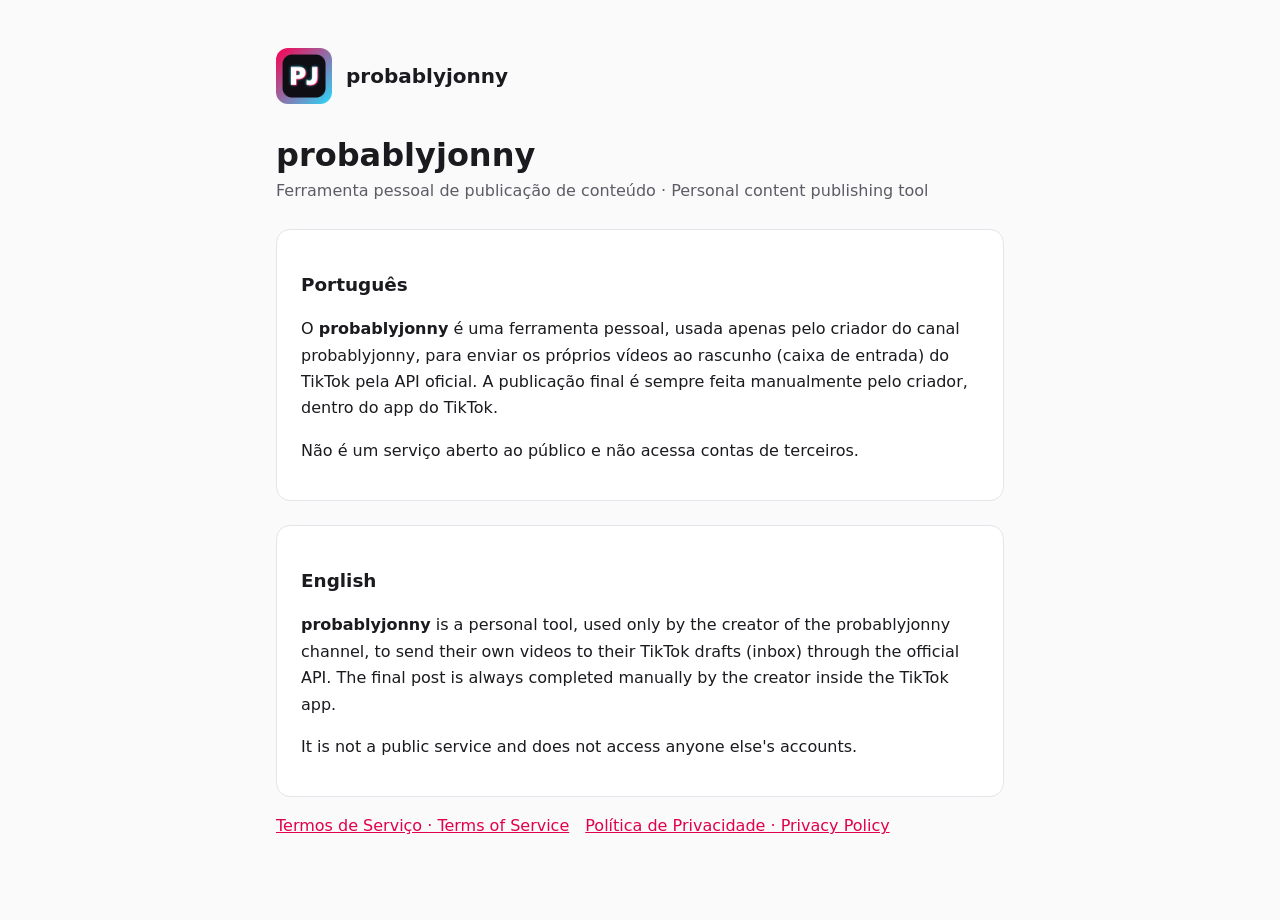
==== index.html @ 799e67c2 "Site com termos e política de privacidade Co-Authored-By: Claude Opus 5.5 (1M context) <noreply@anth" ====
<!doctype html>
<html lang="pt-BR">
<head>
<meta charset="utf-8">
<meta name="viewport" content="width=device-width, initial-scale=1">
<title>probablyjonny</title>
<link rel="icon" href="icon.png">
<link rel="stylesheet" href="style.css">
</head>
<body>
<main>
  <header><img src="icon.png" alt=""><a href="./">probablyjonny</a></header>
  <h1>probablyjonny</h1>
  <p class="meta">Ferramenta pessoal de publicação de conteúdo · Personal content publishing tool</p>

  <section class="lang">
    <h2>Português</h2>
    <p>O <strong>probablyjonny</strong> é uma ferramenta pessoal, usada apenas pelo criador do canal probablyjonny, para enviar os próprios vídeos ao rascunho (caixa de entrada) do TikTok pela API oficial. A publicação final é sempre feita manualmente pelo criador, dentro do app do TikTok.</p>
    <p>Não é um serviço aberto ao público e não acessa contas de terceiros.</p>
  </section>

  <section class="lang">
    <h2>English</h2>
    <p><strong>probablyjonny</strong> is a personal tool, used only by the creator of the probablyjonny channel, to send their own videos to their TikTok drafts (inbox) through the official API. The final post is always completed manually by the creator inside the TikTok app.</p>
    <p>It is not a public service and does not access anyone else's accounts.</p>
  </section>

  <nav>
    <a href="terms.html">Termos de Serviço · Terms of Service</a>
    <a href="privacy.html">Política de Privacidade · Privacy Policy</a>
  </nav>
</main>
</body>
</html>
---- style.css ----
:root { --bg: #fafafa; --fg: #1a1a1f; --muted: #5c5c66; --accent: #e0004d; --card: #ffffff; --line: #e4e4ea; }
@media (prefers-color-scheme: dark) {
  :root { --bg: #0e0e14; --fg: #ececf1; --muted: #a0a0ad; --accent: #ff3d7f; --card: #17171f; --line: #2a2a35; }
}
* { box-sizing: border-box; }
body { margin: 0; background: var(--bg); color: var(--fg); font: 16px/1.65 system-ui, -apple-system, "Segoe UI", sans-serif; }
main { max-width: 760px; margin: 0 auto; padding: 48px 16px 80px; }
header { display: flex; align-items: center; gap: 14px; margin-bottom: 32px; }
header img { width: 56px; height: 56px; border-radius: 12px; }
header a { color: inherit; text-decoration: none; font-weight: 700; font-size: 1.25rem; }
h1 { font-size: 2rem; line-height: 1.2; margin: 0 0 4px; }
h2 { font-size: 1.15rem; margin: 32px 0 8px; }
.meta { color: var(--muted); margin: 0 0 24px; }
a { color: var(--accent); }
section.lang { background: var(--card); border: 1px solid var(--line); border-radius: 14px; padding: 8px 24px 20px; margin-top: 24px; }
nav { display: flex; gap: 16px; flex-wrap: wrap; margin-top: 16px; }
footer { color: var(--muted); font-size: .9rem; margin-top: 48px; }
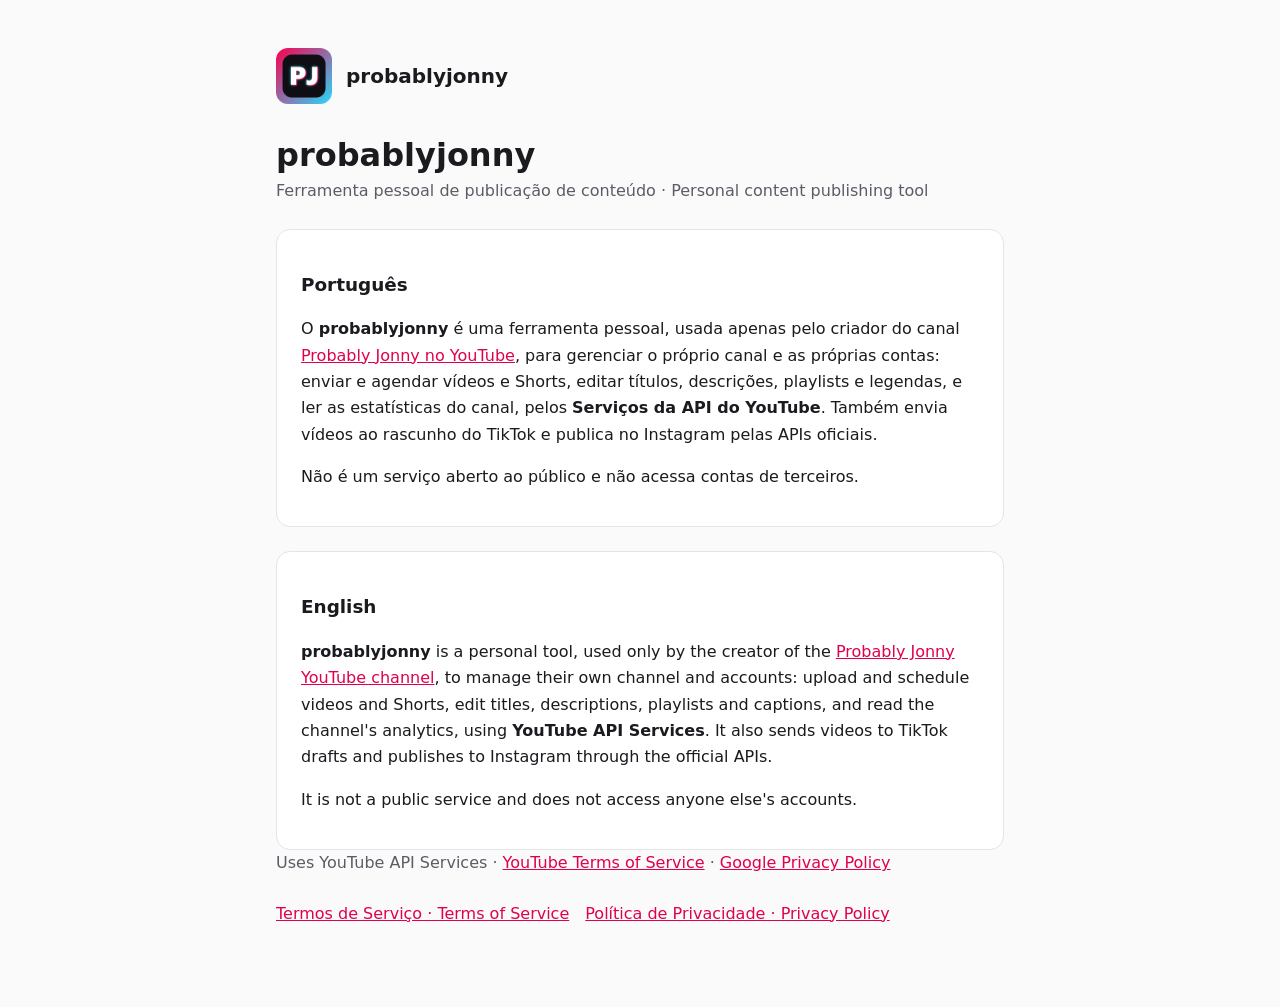
==== commit 9de9385e: "Site: YouTube API Services na página inicial, termos e privacidade Co-Authored-By: Claude Opus 5.5 (" ====
--- a/index.html
+++ b/index.html
@@ -15,15 +15,17 @@
 
   <section class="lang">
     <h2>Português</h2>
-    <p>O <strong>probablyjonny</strong> é uma ferramenta pessoal, usada apenas pelo criador do canal probablyjonny, para enviar os próprios vídeos ao rascunho (caixa de entrada) do TikTok pela API oficial. A publicação final é sempre feita manualmente pelo criador, dentro do app do TikTok.</p>
+    <p>O <strong>probablyjonny</strong> é uma ferramenta pessoal, usada apenas pelo criador do canal <a href="https://www.youtube.com/@probablyjonny">Probably Jonny no YouTube</a>, para gerenciar o próprio canal e as próprias contas: enviar e agendar vídeos e Shorts, editar títulos, descrições, playlists e legendas, e ler as estatísticas do canal, pelos <strong>Serviços da API do YouTube</strong>. Também envia vídeos ao rascunho do TikTok e publica no Instagram pelas APIs oficiais.</p>
     <p>Não é um serviço aberto ao público e não acessa contas de terceiros.</p>
   </section>
 
   <section class="lang">
     <h2>English</h2>
-    <p><strong>probablyjonny</strong> is a personal tool, used only by the creator of the probablyjonny channel, to send their own videos to their TikTok drafts (inbox) through the official API. The final post is always completed manually by the creator inside the TikTok app.</p>
+    <p><strong>probablyjonny</strong> is a personal tool, used only by the creator of the <a href="https://www.youtube.com/@probablyjonny">Probably Jonny YouTube channel</a>, to manage their own channel and accounts: upload and schedule videos and Shorts, edit titles, descriptions, playlists and captions, and read the channel's analytics, using <strong>YouTube API Services</strong>. It also sends videos to TikTok drafts and publishes to Instagram through the official APIs.</p>
     <p>It is not a public service and does not access anyone else's accounts.</p>
   </section>
+
+  <p class="meta">Uses YouTube API Services · <a href="https://www.youtube.com/t/terms">YouTube Terms of Service</a> · <a href="https://policies.google.com/privacy">Google Privacy Policy</a></p>
 
   <nav>
     <a href="terms.html">Termos de Serviço · Terms of Service</a>
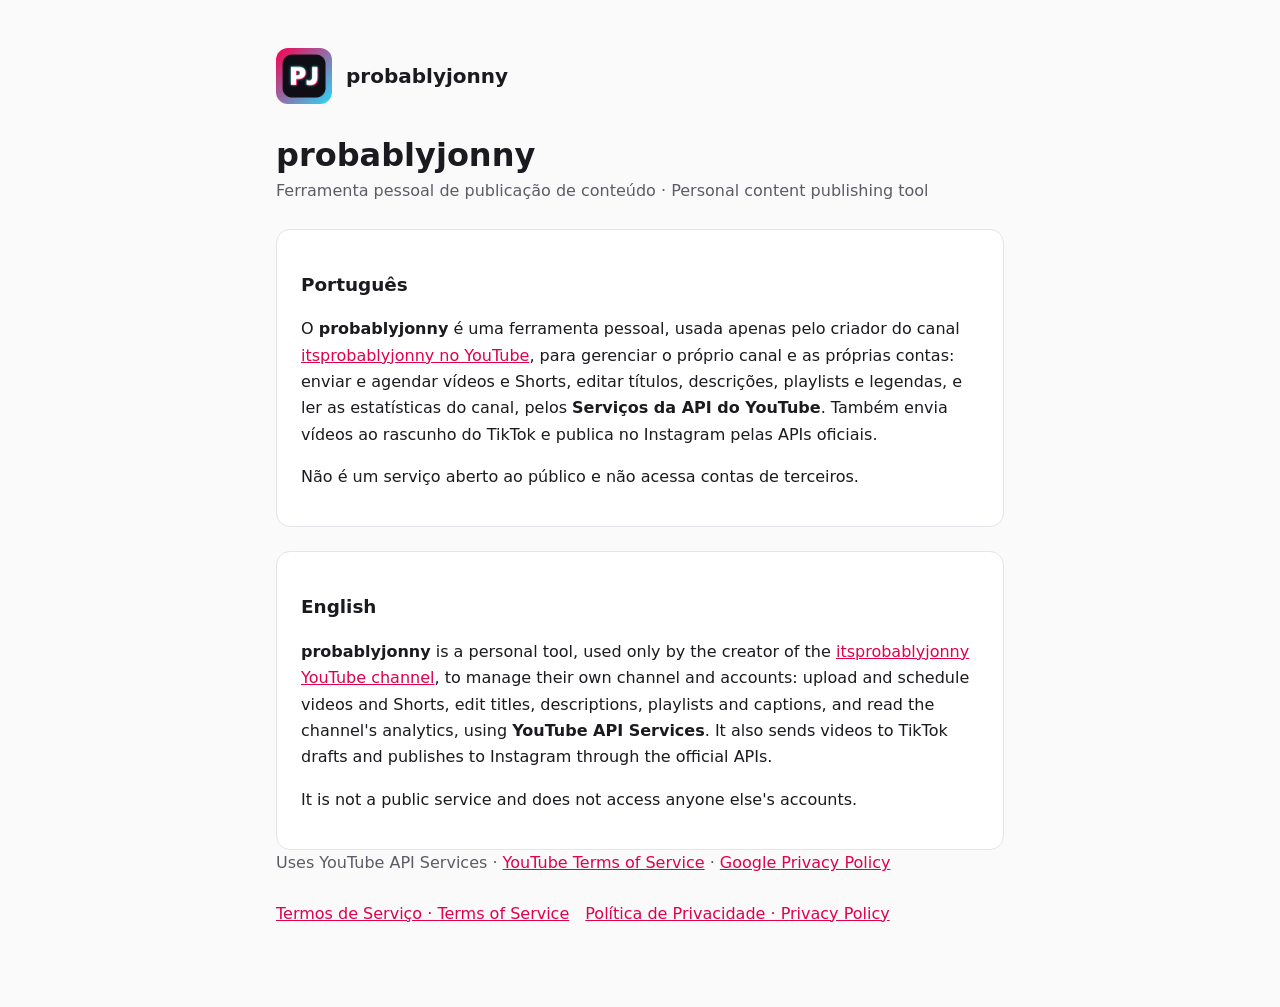
==== commit 425f342b: "Site: link do canal pelo ID (nome mudou para itsprobablyjonny) Co-Authored-By: Claude Opus 5.5 (1M c" ====
--- a/index.html
+++ b/index.html
@@ -15,13 +15,13 @@
 
   <section class="lang">
     <h2>Português</h2>
-    <p>O <strong>probablyjonny</strong> é uma ferramenta pessoal, usada apenas pelo criador do canal <a href="https://www.youtube.com/@probablyjonny">Probably Jonny no YouTube</a>, para gerenciar o próprio canal e as próprias contas: enviar e agendar vídeos e Shorts, editar títulos, descrições, playlists e legendas, e ler as estatísticas do canal, pelos <strong>Serviços da API do YouTube</strong>. Também envia vídeos ao rascunho do TikTok e publica no Instagram pelas APIs oficiais.</p>
+    <p>O <strong>probablyjonny</strong> é uma ferramenta pessoal, usada apenas pelo criador do canal <a href="https://www.youtube.com/channel/UCMSwe_IDkuTNg-8ePoYOQ_g">itsprobablyjonny no YouTube</a>, para gerenciar o próprio canal e as próprias contas: enviar e agendar vídeos e Shorts, editar títulos, descrições, playlists e legendas, e ler as estatísticas do canal, pelos <strong>Serviços da API do YouTube</strong>. Também envia vídeos ao rascunho do TikTok e publica no Instagram pelas APIs oficiais.</p>
     <p>Não é um serviço aberto ao público e não acessa contas de terceiros.</p>
   </section>
 
   <section class="lang">
     <h2>English</h2>
-    <p><strong>probablyjonny</strong> is a personal tool, used only by the creator of the <a href="https://www.youtube.com/@probablyjonny">Probably Jonny YouTube channel</a>, to manage their own channel and accounts: upload and schedule videos and Shorts, edit titles, descriptions, playlists and captions, and read the channel's analytics, using <strong>YouTube API Services</strong>. It also sends videos to TikTok drafts and publishes to Instagram through the official APIs.</p>
+    <p><strong>probablyjonny</strong> is a personal tool, used only by the creator of the <a href="https://www.youtube.com/channel/UCMSwe_IDkuTNg-8ePoYOQ_g">itsprobablyjonny YouTube channel</a>, to manage their own channel and accounts: upload and schedule videos and Shorts, edit titles, descriptions, playlists and captions, and read the channel's analytics, using <strong>YouTube API Services</strong>. It also sends videos to TikTok drafts and publishes to Instagram through the official APIs.</p>
     <p>It is not a public service and does not access anyone else's accounts.</p>
   </section>
 
